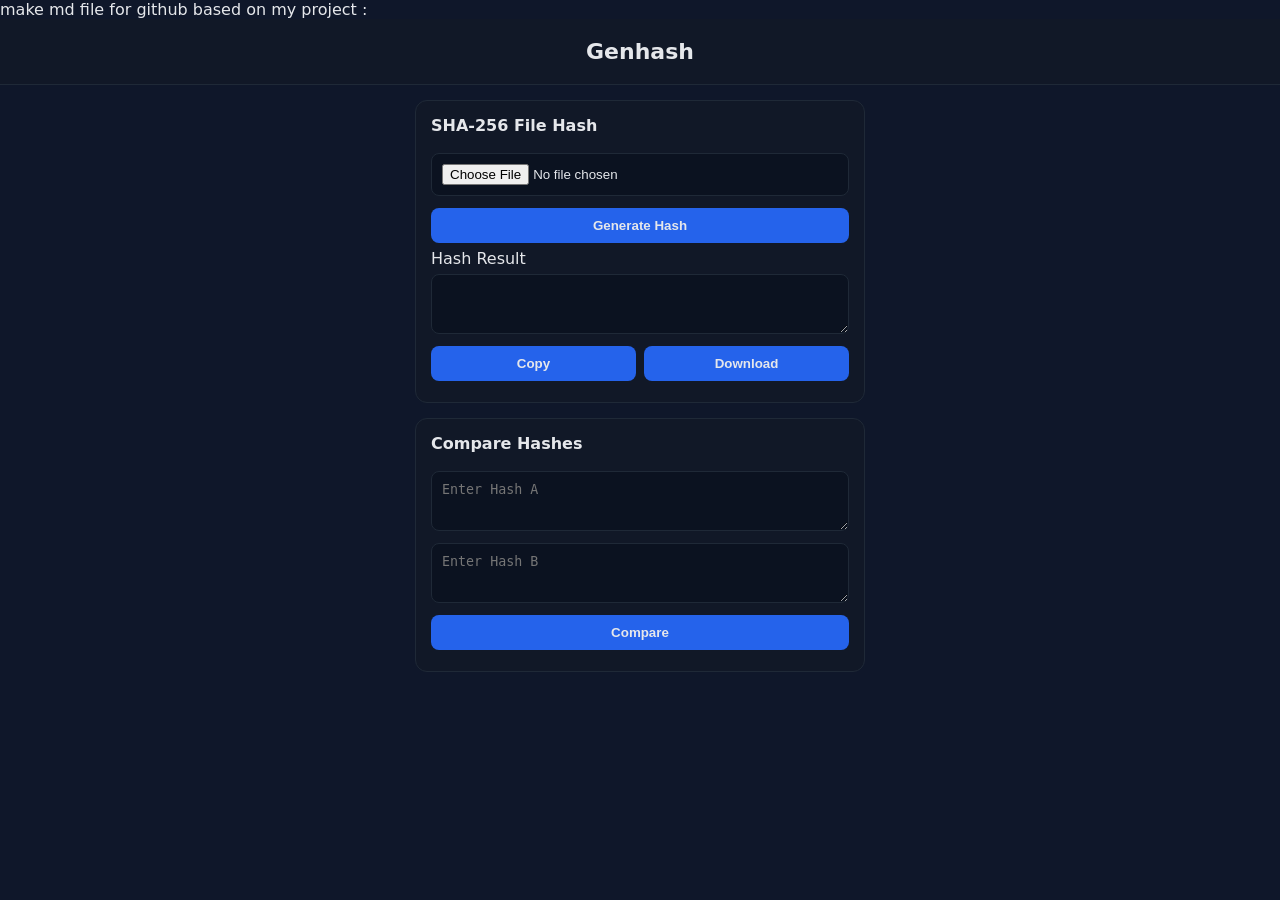
==== GenHash/index.html @ 17de5c01 "Add index.html for GenHash project" ====
make md file for github based on my project :
<!DOCTYPE html>
<html lang="en">
<head>
<meta charset="UTF-8">
<meta name="viewport" content="width=device-width, initial-scale=1.0">
<title>Genhash</title>
<style>
body{margin:0;font-family:system-ui,sans-serif;background:#0f172a;color:#e5e7eb}
header{padding:20px;text-align:center;background:#111827;border-bottom:1px solid #1f2937}
h1{margin:0;font-size:22px;font-weight:600}
.container{max-width:450px;margin:auto;padding:15px}
.card{background:#111827;border:1px solid #1f2937;border-radius:12px;padding:15px;margin-bottom:15px}
h2{margin:0 0 12px 0;font-size:16px}
input,textarea,button{width:100%;padding:10px;margin:6px 0;border-radius:8px;border:1px solid #1f2937;background:#0b1220;color:#e5e7eb}
textarea{resize:vertical;min-height:60px}
button{background:#2563eb;border:none;font-weight:600;cursor:pointer}
button:hover{background:#3b82f6}
.status{font-size:12px;color:#9ca3af}
.result-actions{display:flex;gap:8px;flex-wrap:wrap}
.result-actions button{flex:1}
@media(max-width:400px){.result-actions{flex-direction:column}}
</style>
</head>
<body>
<header><h1>Genhash</h1></header>
<div class="container">

<div class="card">
<h2>SHA-256 File Hash</h2>
<input type="file" id="fileInput">
<button onclick="hashFile()">Generate Hash</button>
<div class="status" id="hashStatus"></div>
<label>Hash Result</label>
<textarea id="hashOutput" readonly></textarea>
<div class="result-actions">
<button onclick="copyHash()">Copy</button>
<button onclick="downloadHash()">Download</button>
</div>
</div>

<div class="card">
<h2>Compare Hashes</h2>
<textarea id="hashA" placeholder="Enter Hash A"></textarea>
<textarea id="hashB" placeholder="Enter Hash B"></textarea>
<button onclick="compareHashes()">Compare</button>
<div class="status" id="compareStatus"></div>
</div>

</div>
<script>
// Convert ArrayBuffer to Hex
const bufToHex = b=>Array.from(new Uint8Array(b)).map(x=>x.toString(16).padStart(2,'0')).join('');

// Generate SHA-256 hash of file
async function hashFile(){
  const f=document.getElementById("fileInput").files[0];
  const status=document.getElementById("hashStatus");
  const out=document.getElementById("hashOutput");
  if(!f){alert("Select a file.");return;}
  status.innerText="Processing...";
  try{
    const buf=await f.arrayBuffer();
    const hash=await crypto.subtle.digest('SHA-256',buf);
    out.value=bufToHex(hash);
    status.innerText="Done";
  }catch(e){status.innerText="Error";console.error(e);}
}

// Copy hash
function copyHash(){const h=document.getElementById("hashOutput").value;if(h)navigator.clipboard.writeText(h)}

// Download hash
function downloadHash(){const h=document.getElementById("hashOutput").value;if(!h)return;const a=document.createElement("a");a.href=URL.createObjectURL(new Blob([h],{type:'text/plain'}));a.download="hash.txt";a.click()}

// Compare hashes
function compareHashes(){
  const a=document.getElementById("hashA").value.trim();
  const b=document.getElementById("hashB").value.trim();
  const status=document.getElementById("compareStatus");
  if(!a||!b){status.innerText="Enter both hashes.";return;}
  status.innerText=(a===b)?"✅ Hashes Match":"❌ Hashes Are Different";
}
</script>
</body>
</html>
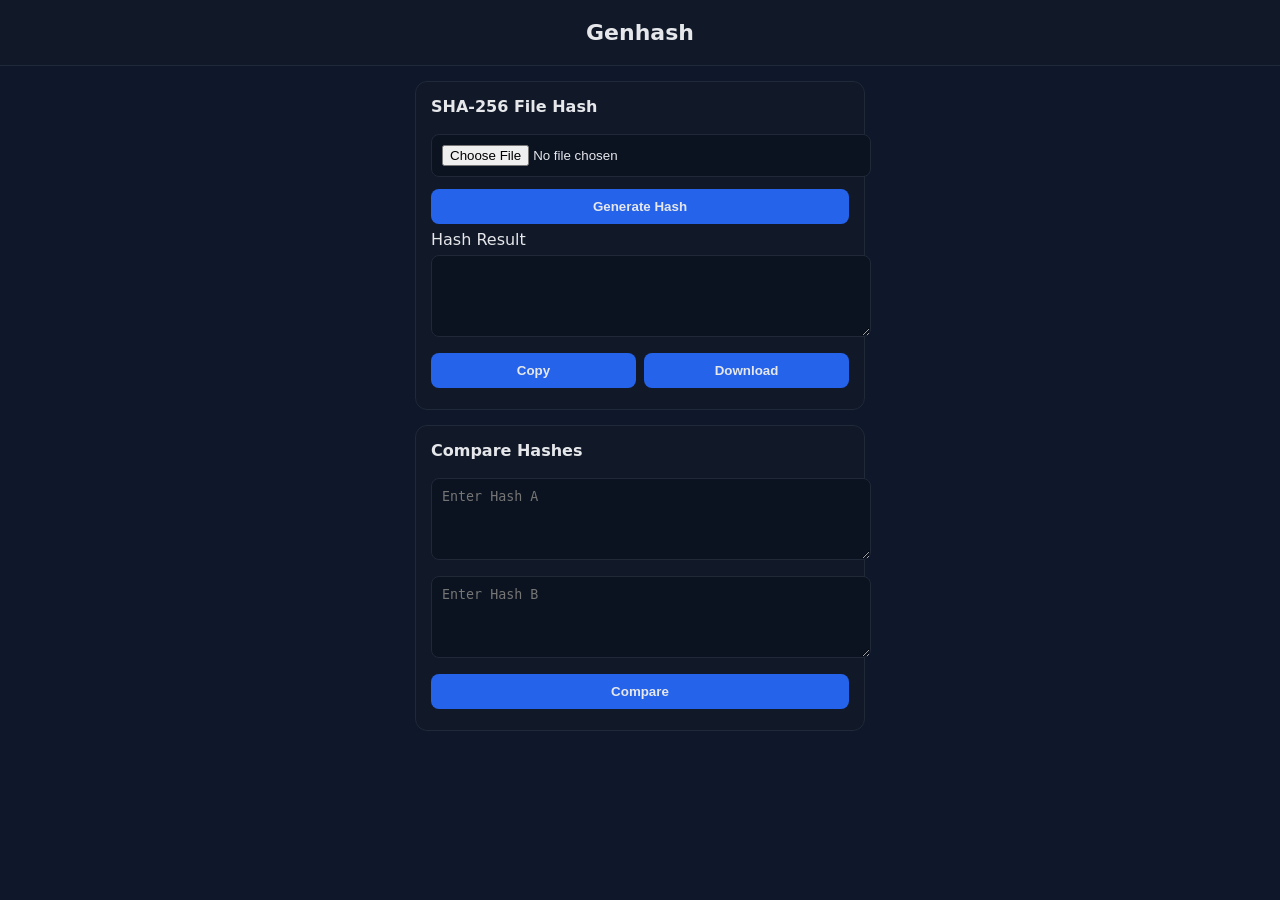
==== commit 2c4a7d2e: "Final genhash index.html Because to show the site online from github  pages , it is must to name it " ====
--- a/GenHash/index.html
+++ b/GenHash/index.html
@@ -1,4 +1,3 @@
-make md file for github based on my project :
 <!DOCTYPE html>
 <html lang="en">
 <head>
